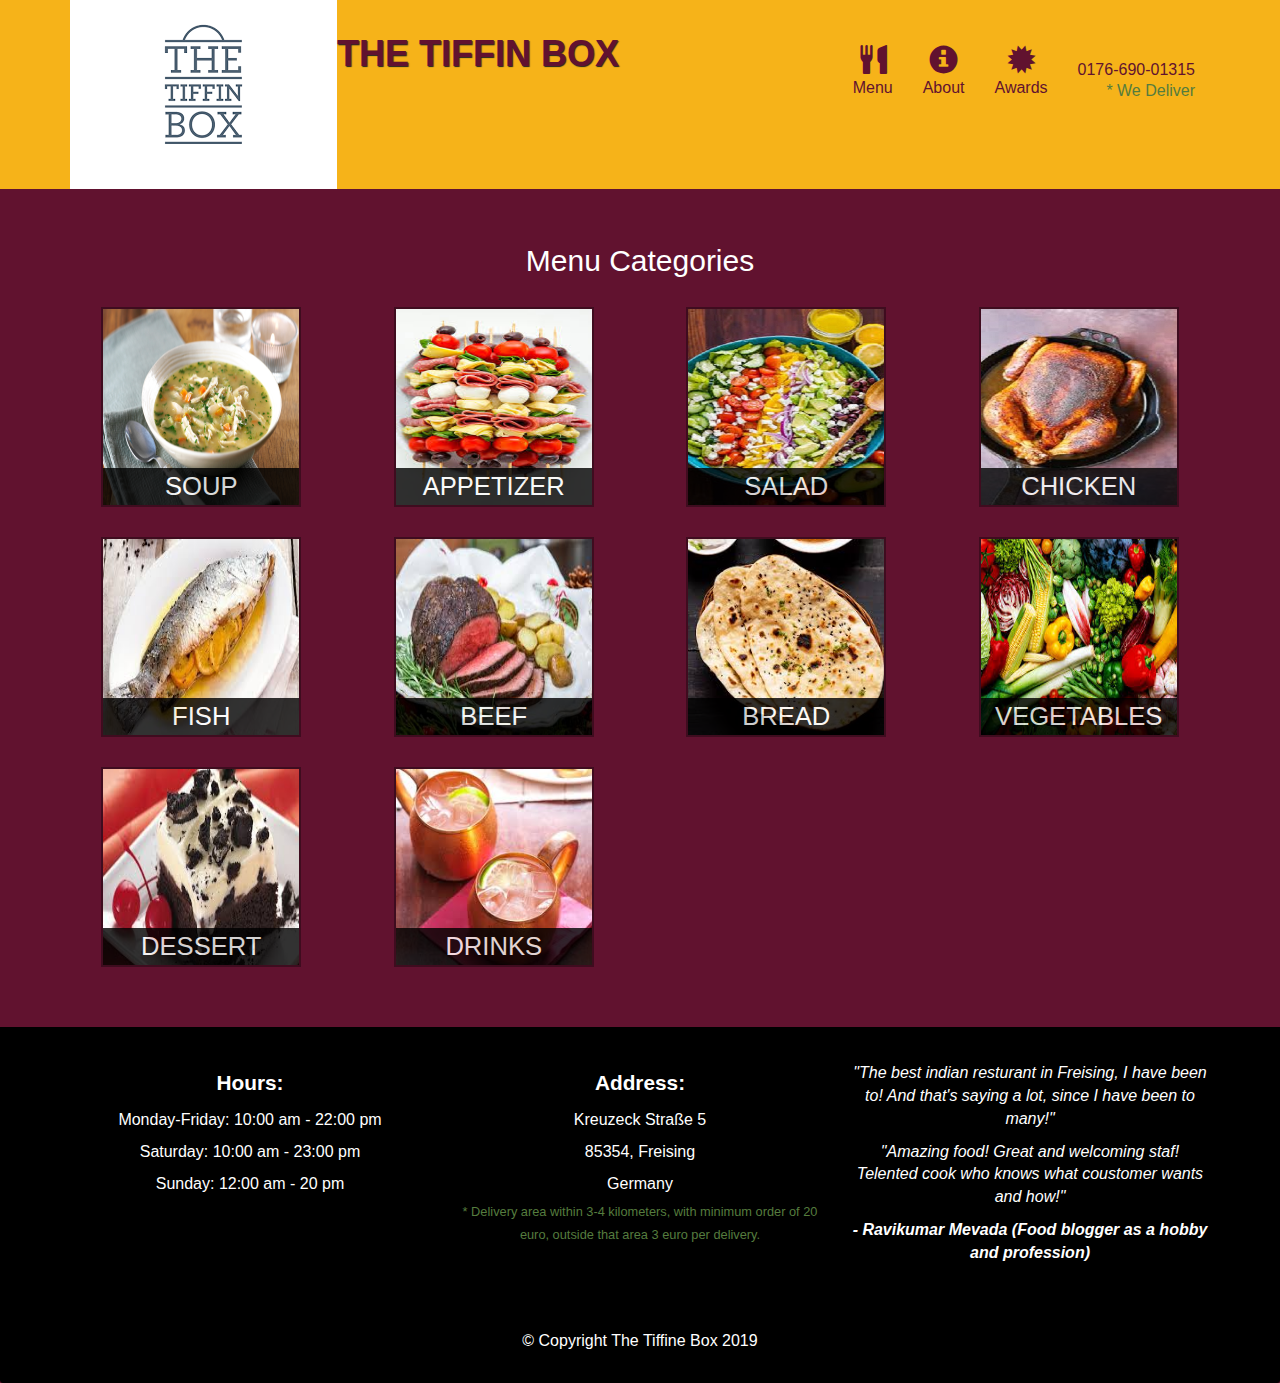
==== menu-categories.html @ 929d764d "Menu page got added" ====
<!DOCTYPE html>
<html lang= "en">
<head>
	<meta charset="utf-8">
	<meta http-equiv="X-UA-Compatible" content="IE=edge">
	<meta name="viewport" content="width=device-width, initial-scale=1">
	<title>Welcome to the Tiffin-Box</title>
	<link href='https://fonts.googleapis.com/css?family=Source+Sans+Pro' rel='stylesheet' type='text/css'>
	<link rel="stylesheet" type="text/css" href="css/bootstrap.min.css">
	<link rel="stylesheet" type="text/css" href="css/style.css">
	<link href="https://stackpath.bootstrapcdn.com/font-awesome/4.7.0/css/font-awesome.min.css" rel="stylesheet" integrity="sha384-wvfXpqpZZVQGK6TAh5PVlGOfQNHSoD2xbE+QkPxCAFlNEevoEH3Sl0sibVcOQVnN" crossorigin="anonymous">
</head>

<body>
    <header>
        <!-- nav bar started -->
        <nav id="header-nav" class="navbar navbar-default">  
            <div class="container">
                <div class="navbar-header" >
                    <!-- logo -->
                    <a href="index.html" class="pull-left visible-md visible-lg"><img src="./images/tiffine-logo.png"></a>
                    </a>
                    <!-- brand -->
                    <div class="navbar-brand">
					<a href="index.html"><h1>The Tiffin Box</h1></a>
                    </div>
                    <button id="navbarToggle" type="button" class="navbar-toggle collapsed" data-toggle="collapse" data-target="#bs-example-navbar-collapse-1" aria-expanded="false">
                            <span class="sr-only">Toggle navigation</span>
                            <span class="icon-bar"></span>
                            <span class="icon-bar"></span>
                            <span class="icon-bar"></span>
                    </button>
                </div>

                <div id="bs-example-navbar-collapse-1" class="collapse navbar-collapse">
                        <ul id="nav-list" class="nav navbar-nav navbar-right">
                            <li>
                                <a href="menu-categories.html"><span class="glyphicon glyphicon-cutlery"></span><br class="hidden-xs">Menu</a>
                            </li>
                            <li>
                                <a href="#"><span class="glyphicon glyphicon-info-sign"></span><br class="hidden-xs">About</a>
                            </li>
                            <li>
                                <a href="#"><span class="glyphicon glyphicon-certificate"></span><br class="hidden-xs">Awards</a>
                            </li>
                            <li id="phone" class="hidden-xs">
                                <a href="tel:0176 690 01315">0176-690-01315</a><div>* We Deliver</div>
                            </li>
                        </ul>
                </div>
            </div>
            <div id="call-btn" class="text-center visible-xs"><a class="btn" href="tel:0176-690-01315"><span class="glyphicon glyphicon-earphone"></span>0176-690-01315</a></div>
			<div id="xs-deliver" class="text-center visible-xs">* We deliver</div>	
        </nav>
        <!-- nav bar ended -->
    </header>
     <!-- Menu elements -->
    <div id="main-item" class="container">
            <h2 id="menu-categories-title" class="text-center">Menu Categories</h2>
            <section class="row">
                <div class="col-md-3 col-sm-4 col-xs-6">
                    <a href="single-categories.html">
                        <div class="categories-tile">
                            <img width="200" height="200" src="./images/i-1.jpg">
                            <span>Soup</span>
                        </div>
                    </a>
                </div>
                <div class="col-md-3 col-sm-4 col-xs-6">
                    <a href="single-categories.html">
                        <div class="categories-tile">
                            <img width="200" height="200" src="./images/i-2.jpg">
                            <span>Appetizer</span>
                        </div>
                    </a>
                </div>
                <div class="col-md-3 col-sm-4 col-xs-6">
                    <a href="single-categories.html">
                        <div class="categories-tile">
                            <img width="200" height="200" src="./images/i-3.jpg">
                            <span>Salad</span>
                        </div>
                    </a>
                </div>
                <div class="col-md-3 col-sm-4 col-xs-6">
                    <a href="single-categories.html">
                        <div class="categories-tile">
                            <img width="200" height="200" src="./images/i-4.jpg">
                            <span>Chicken</span>
                        </div>
                    </a>
                </div>
                <div class="col-md-3 col-sm-4 col-xs-6">
                    <a href="single-categories.html">
                        <div class="categories-tile">
                            <img width="200" height="200" src="./images/i-5.jpg">
                            <span>Fish</span>
                        </div>
                    </a>
                </div>
                <div class="col-md-3 col-sm-4 col-xs-6">
                    <a href="single-categories.html">
                        <div class="categories-tile">
                            <img width="200" height="200" src="./images/i-6.jpg">
                            <span>Beef</span>
                        </div>
                    </a>
                </div>
                <div class="col-md-3 col-sm-4 col-xs-6">
                    <a href="single-categories.html">
                        <div class="categories-tile">
                            <img width="200" height="200" src="./images/i-7.jpg">
                            <span>Bread</span>
                        </div>
                    </a>
                </div>
                <div class="col-md-3 col-sm-4 col-xs-6">
                    <a href="single-categories.html">
                        <div class="categories-tile">
                            <img width="200" height="200" src="./images/i-8.jpg">
                            <span>Vegetables</span>
                        </div>
                    </a>
                </div>
                <div class="col-md-3 col-sm-4 col-xs-6">
                    <a href="single-categories.html">
                        <div class="categories-tile">
                            <img width="200" height="200" src="./images/i-9.jpg">
                            <span>Dessert</span>
                        </div>
                    </a>
                </div>
                <div class="col-md-3 col-sm-4 col-xs-6">
                        <a href="single-categories.html">
                            <div class="categories-tile">
                                <img width="200" height="200" src="./images/d-1.jpg">
                                <span>Drinks</span>
                            </div>
                        </a>
                    </div>

    
            </section>
        </div>
    <!-- footer--> 
    <footer class="panel-footer">
            <div class="container">
                <div class="row">
                    <section id="hours" class="col-sm-4">
                        <span>Hours:</span><br>
                        <p>Monday-Friday: 10:00 am - 22:00 pm<br>
                        Saturday: 10:00 am - 23:00 pm<br>
                        Sunday: 12:00 am - 20 pm<br></p>
                        <hr class="visible-xs">
                    </section>
                    <section id="address" class="col-sm-4">
                        <span>Address:</span><br>
                        Kreuzeck Straße 5<br>
                        85354, Freising<br>
                        Germany<br>
                        <p>* Delivery area within 3-4 kilometers, with minimum order of 20 euro, outside that area 3 euro per delivery.</p>
                        <hr class="visible-xs">
                    </section>
                    <section id="testimonials" class="col-sm-4">
                        <p>"The best indian resturant in Freising, I have been to! And that's saying a lot, since I have been to many!"</p>
                        <p>"Amazing food! Great and welcoming staf! Telented cook who knows what coustomer wants and how!"</p>
                        <p>- Ravikumar Mevada (Food blogger as a hobby and profession)</p>
                    </section>
                </div>
                <div class="text-center">&copy; Copyright The Tiffine Box 2019</div>
            </div>
        </footer>

<script src="js/jquery-3.4.1.min.js"></script>
<script src="js/bootstrap.js"></script>
<script src="js/script.js"></script>

</body>
</html>
---- css/style.css ----
body{
	font-size: 16px;
	color: #fff;
	background-color: #61122f;
}

/** Header **/
#header-nav {
	background-color: #f6b319;
	border-radius: 0;
	border: 0;
}
.navbar-brand{
	padding-top: 40px;
}
.navbar-brand h1{
	color:#61122f;
	text-transform: uppercase;
	font-weight: bold;
	margin-bottom: 0;
	margin-top: 0;
	line-height: 0.75;
	text-shadow: 1px 1px 1px #222;
}
.navbar-brand a:hover, .navbar-brand a:focus {
	text-decoration: none;
}
#navbarToggle {
	margin-top: 35px;
}
#nav-list{
	margin-top: 10px;
}
#nav-list a{
	color: #61122f;
	text-align: center;
	margin-top: 20px;
}
#nav-list a:hover {
	background-color: #E7E7E7;
}
#nav-list a span {
	font-size: 1.8em;
}
#phone{
	margin-top: 15px;
}
#phone a{
	text-align: right;
	padding-bottom: 0;
}
#phone div{
	color: #557c3e;
	text-align: right;
	padding-right: 15px;
}
#call-btn a{
	clear: both;
}
#call-btn a span {
	margin-top: 30px;
	margin-right: 5px;
}
#xs-deliver {
	margin-left: 5px;
}

.container .jumbotron{
	box-shadow: 0 0 50px #3F0C1F;
	border: 2px solid #3F0C1F;
}

/***********Menu and special category**********/
.row #menu-tile, .row #special-tile, .row #map-tile{
	height: 250px;
	width: 100%;
	margin-bottom: 15px;
	margin-left: 0px;
	margin-right: 0PX;
	position: relative;
	border:2px solid #3F0C1F; 
	overflow: hidden;
}
#menu-tile:hover, #special-tile:hover, #map-tile:hover{
	box-shadow: 0 1px 5px 1px #cccccc;
}
#menu-tile{
	background: url('../images/i-4.jpg') no-repeat;
	background-position: center;

}
#special-tile{
	background: url('../images/i-3.jpg') no-repeat;
	background-position: center;
}
#menu-tile span, #special-tile span, #map-tile span{
	position: absolute;
	bottom: 0;
	right: 0;
	width: 100%;
	text-align: center;
	font-size: 1.6em;
	text-transform: uppercase;
	background-color: #000;
	color: #fff;
	opacity: .8;
}
/***********footer**********/
.panel-footer  {
	margin-top: 30px;
	padding-top: 35px;
	padding-bottom: 30px;
	border-top: 0;
	background-color: black;
}

.panel-footer div.row {
	margin-bottom: 55px;
	background-color: black;
}
#hours, #address {
	line-height: 2;
	text-align: center;
}
#hours > span, #address > span{
	font-size: 1.3em;
	font-weight: bold;
}
#address p {
	color: #557c3e;
	font-size: .8em;
	line-height: 1.8;
}
#hours p {
	text-align: center;
}
#testimonials p {
	font-style: italic;
	text-align: center;
}
#testimonials p:nth-child(3) {
	font-weight: bold;
}
.text-center {
	margin-top: 35px;
}

/***************************************
*Menu Cat
***************************************/
.categories-tile{
	position: relative;
	border: 2px solid #3F0C1F;
	overflow: hidden;
	width: 200px;
	height: 200px;
	margin: 0 auto 30px;
}
.categories-tile span{
	position: absolute;
	bottom: 0;
	right: 0;
	width: 100%;
	text-align: center;
	font-size: 1.6em;
	text-transform: uppercase;
	background-color: #000;
	color: #fff;
	opacity: .8;
}
.categories-tile:hover{
	box-shadow: 0 1px 5px 1px #cccccc;
}
#menu-categories-title{
	margin-bottom: 30px;
}


/***********large device**********/
@media (min-width: 1200px){
	.container .jumbotron{
		background: url('../images/jumbo-main.jpg') no-repeat;
		height: 650px;	
	}
	.row #menu-tile, .row #special-tile{
		width: 300px;
		margin: 0 auto 15px;
	}	
}

/***********medium device**********/
@media (min-width: 992px) and (max-width: 1199px){
	.container .jumbotron{
		background: url('../images/jumbo-main.jpg') no-repeat;
		height: 580px;	
	}
	.row #menu-tile, .row #special-tile{
		width: 250px;
		margin: 0 auto 15px;
	}

}

/*********** small device **********/
@media (max-width: 767px) and (min-width: 991px) {
	.container .jumbotron{
		background: url('../images/jumbo_mid.jpg') no-repeat;
		height: 580px;	
	}
	.row #menu-tile, .row #special-tile{
		width: 250px;
		margin: 0 auto 15px;
	}
	.navbar-brand{
		padding-top: 10px;
		height: 80px
	}
	.navbar-brand h1 {
		padding-top: 10px;
		font-size: 5vw;
		padding-bottom: 5px;
	}
	#bs-example-navbar-collapse-1 a {
		 font-size: 1.2em;
	}
	#bs-example-navbar-collapse-1 a  span{
		font-size: 1.2em;
		margin-right: 5px;
   }
   .jumbotron {
	   margin-top: 30px;
	   padding: 0;
	   box-shadow: 0 0 50px #3F0C1F;
	   border: 2px solid #3F0C1F;
   }	
}
/***********extra small device**********/
@media (max-width: 767px) {
	.container .jumbotron {
		margin-top: 30px;
		padding: 0;
	}
	.row #menu-tile, .row #special-tile{
		width: 360px;
		margin: 0 auto 15px;
	}	

}
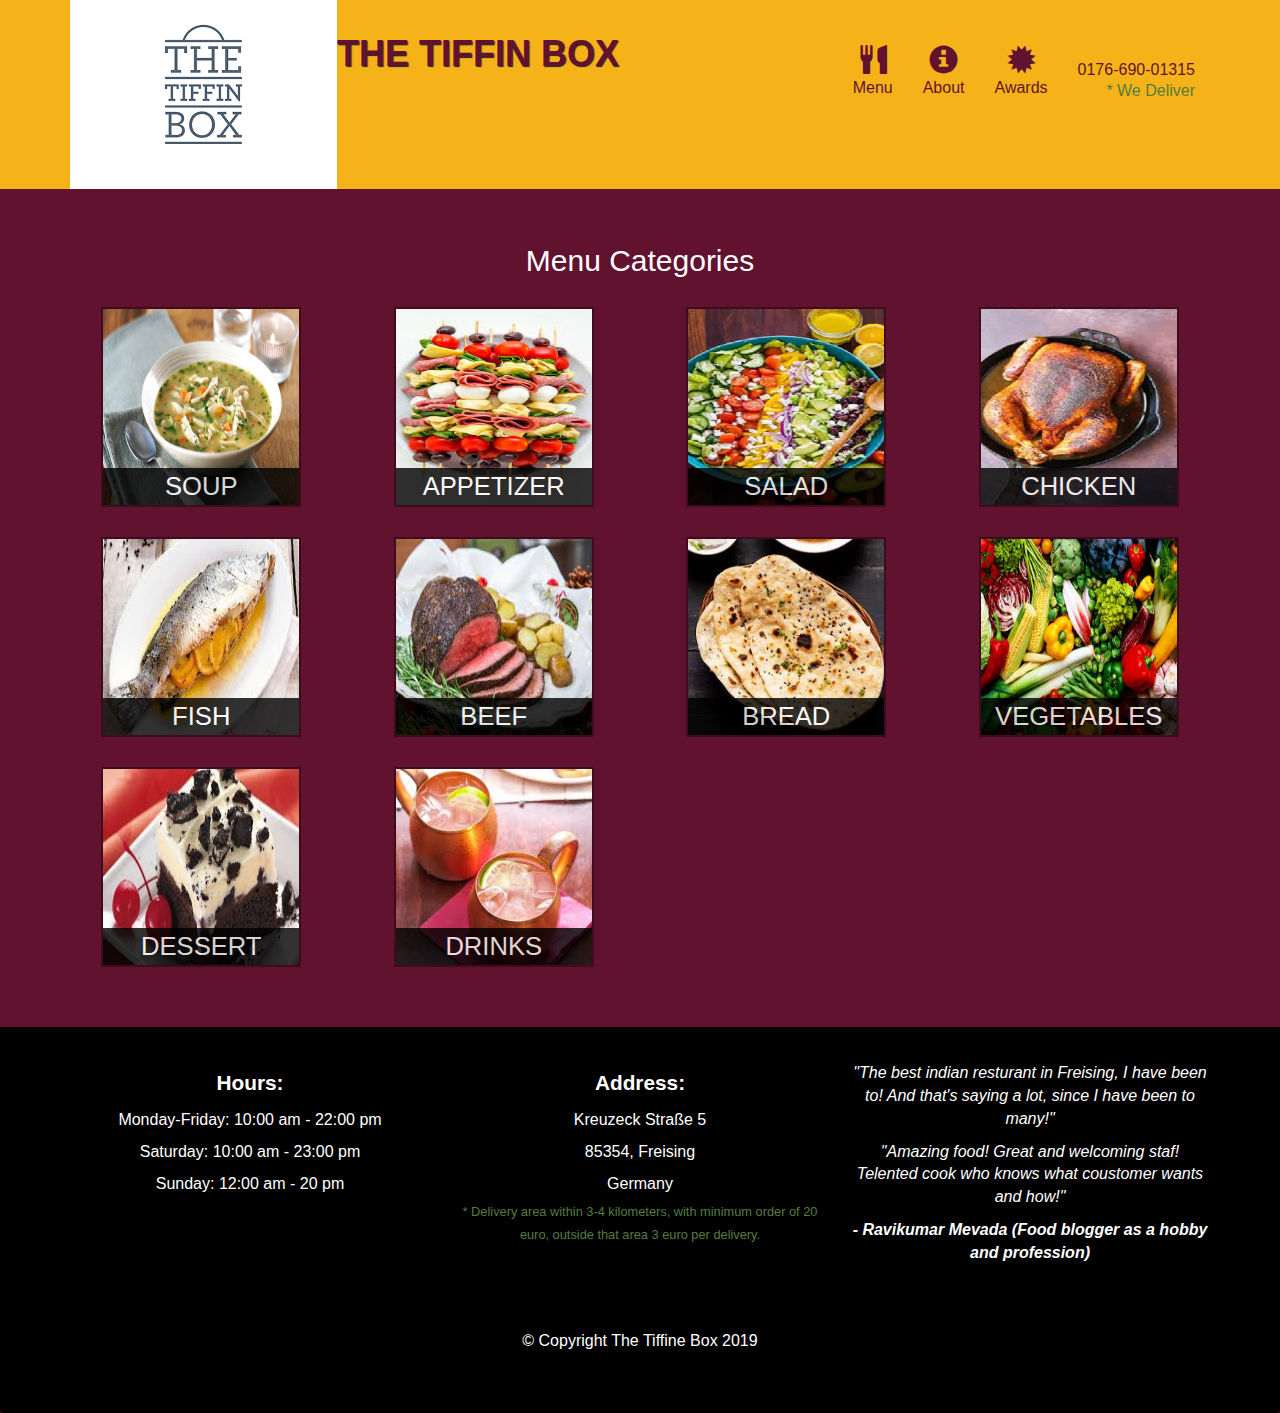
==== commit dc30452a: "footer of the single categories got changed" ====
--- a/menu-categories.html
+++ b/menu-categories.html
@@ -142,6 +142,7 @@
     
             </section>
         </div>
+   
     <!-- footer--> 
     <footer class="panel-footer">
             <div class="container">
--- a/css/style.css
+++ b/css/style.css
@@ -175,6 +175,56 @@
 	margin-bottom: 30px;
 }
 
+/***********************************
+* single elements
+***********************************/
+.text-center{
+	margin-bottom: 30px;
+}
+.menu-item-tile{
+	margin-bottom: 25px;
+}
+.menu-item-tile hr{
+	width: 80%;
+}
+.menu-item-tile .menu-item-price{
+	font-size: 1.1em;
+	text-align: right;
+	margin-top: -15px;
+	margin-right: -15px;
+}
+.menu-item-tile .menu-item-price span{
+	font-size: .6em;
+}
+.menu-item-photo{
+	position: relative;
+	border: 2px solid #3F0C1F;
+	overflow: hidden;
+	padding: 0;
+	margin-right: -15px;
+	margin-left: auto;
+	margin-bottom: 20px;
+	max-width: 250px;
+}
+.menu-item-photo div {
+	position: absolute;
+	bottom: 0;
+	right: 0;
+	width: 80px;
+	background-color: #557c3e;
+	text-align: center;
+}
+.menu-item-description{
+	padding-right: 30px;
+}
+h3.menu-item-name{
+	margin: 0 0 10px;
+}
+.menu-item-details{
+	font-size: .9em;
+	font-style: italic;
+}
+
 
 /***********large device**********/
 @media (min-width: 1200px){
